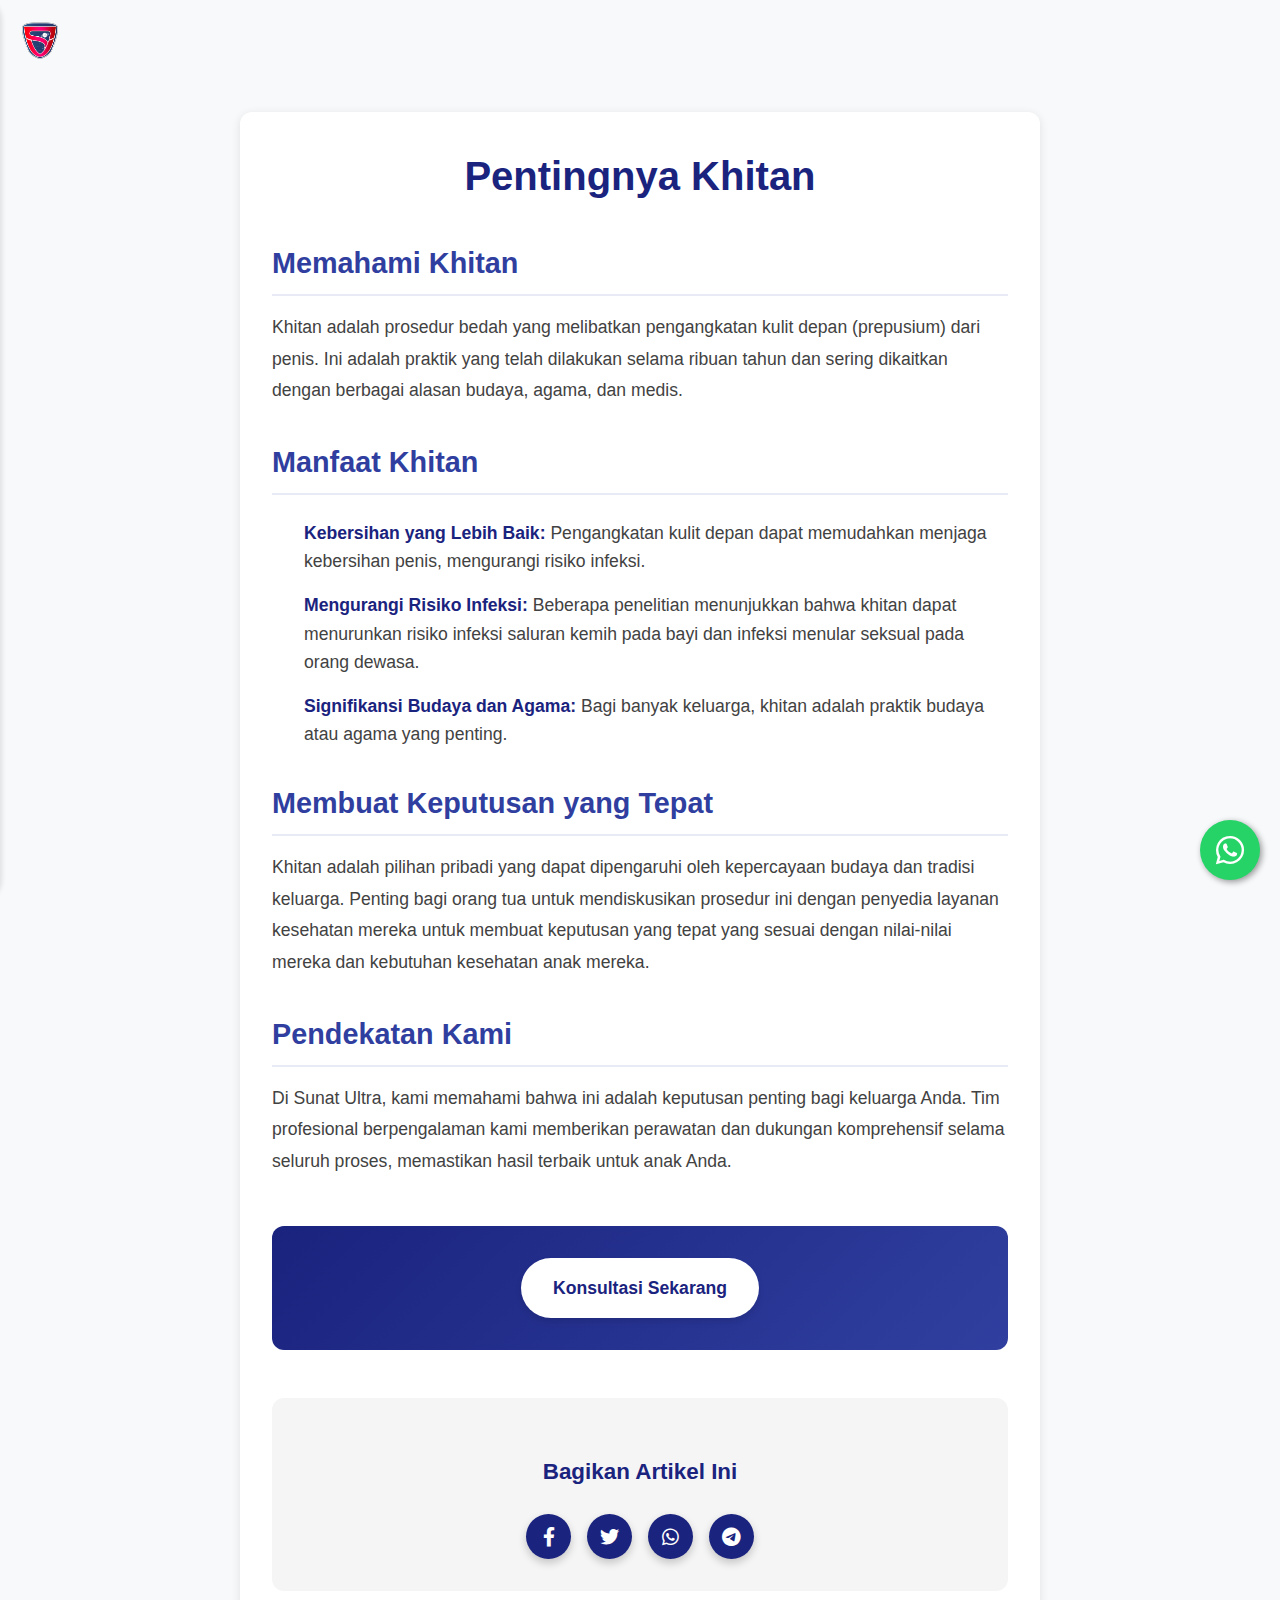
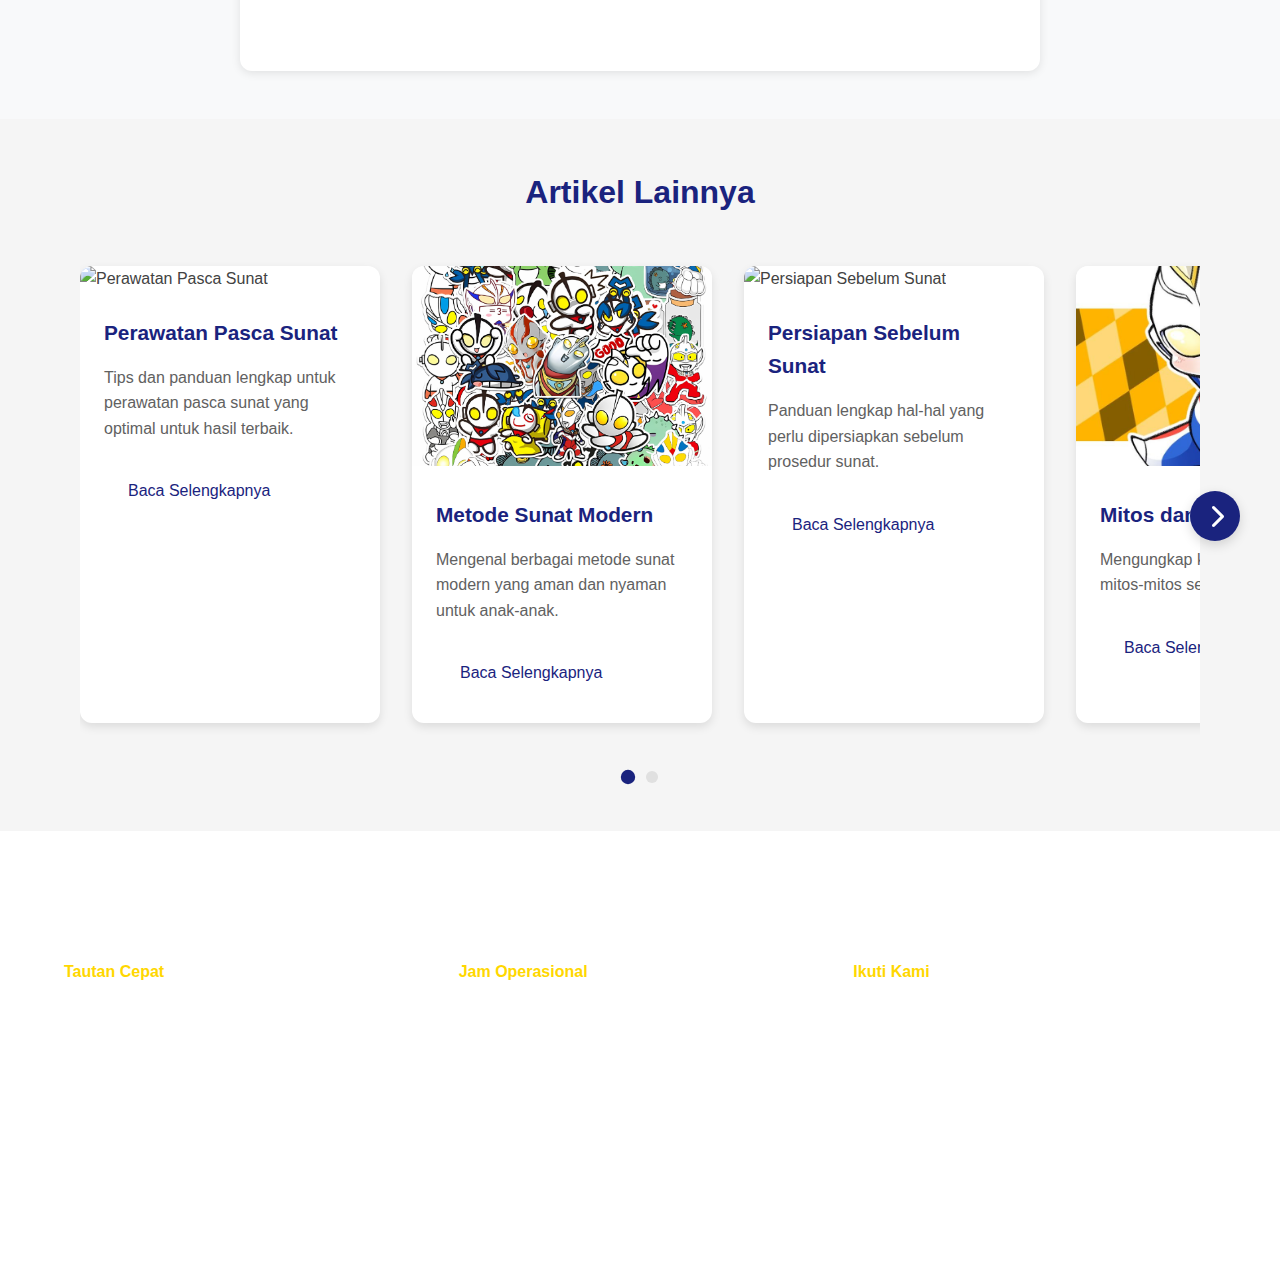
==== article.html @ abc46bd2 "Add files via upload" ====
<!DOCTYPE html>
<html lang="id">
<head>
    <meta charset="UTF-8">
    <meta name="viewport" content="width=device-width, initial-scale=1.0">
    <title>Artikel - Sunat Ultra</title>
    <link rel="stylesheet" href="styles.css">
    <link rel="stylesheet" href="article-styles.css">
    <link rel="stylesheet" href="close-button.css">
    <link rel="stylesheet" href="https://cdnjs.cloudflare.com/ajax/libs/font-awesome/6.0.0/css/all.min.css">
</head>
<body>
    <button class="nav-toggle" id="navToggle" aria-label="Buka menu navigasi" aria-expanded="false">
        <img src="images/logo.svg" alt="Menu" width="40" height="40">
    </button>
    
    <div class="nav-overlay" id="navOverlay"></div>
    
    <nav class="side-nav" role="navigation" aria-label="Menu utama">
        <div class="nav-header">
            <div class="logo">
                <img src="images/logo.svg" alt="Logo Sunat Ultra" width="40" height="40">
                <span>Sunat Ultra</span>
            </div>
            <button class="nav-close" id="navClose" aria-label="Tutup menu navigasi">
                <i class="fas fa-times" aria-hidden="true"></i>
            </button>
        </div>
        <ul class="nav-links">
            <li><a href="index.html"><i class="fas fa-home"></i> Beranda</a></li>
            <li><a href="index.html#services"><i class="fas fa-stethoscope"></i> Layanan</a></li>
            <li><a href="index.html#about"><i class="fas fa-info-circle"></i> Tentang</a></li>
            <li><a href="index.html#faq"><i class="fas fa-question-circle"></i> FAQ</a></li>
            <li><a href="article.html"><i class="fas fa-newspaper"></i> Artikel</a></li>
            <li><a href="index.html#contact"><i class="fas fa-envelope"></i> Kontak</a></li>
        </ul>
        <div class="social-media-buttons">
            <h4>Ikuti Kami</h4>
            <div class="social-links">
                <a href="https://instagram.com/sunat.ultra" target="_blank" aria-label="Ikuti kami di Instagram"><i class="fab fa-instagram"></i></a>
                <a href="https://tiktok.com/@sunat.ultra" target="_blank" aria-label="Ikuti kami di TikTok"><i class="fab fa-tiktok"></i></a>
                <a href="https://facebook.com/sunat.ultra" target="_blank" aria-label="Ikuti kami di Facebook"><i class="fab fa-facebook"></i></a>
                <a href="https://youtube.com/@sunatultra" target="_blank" aria-label="Subscribe channel YouTube kami"><i class="fab fa-youtube"></i></a>
            </div>
        </div>
    </nav>

    <main>
        <section class="article-content">
            <h1>Pentingnya Khitan</h1>
            
            <h2>Memahami Khitan</h2>
            <p>Khitan adalah prosedur bedah yang melibatkan pengangkatan kulit depan (prepusium) dari penis. Ini adalah praktik yang telah dilakukan selama ribuan tahun dan sering dikaitkan dengan berbagai alasan budaya, agama, dan medis.</p>

            <h2>Manfaat Khitan</h2>
            <ul>
                <li><strong>Kebersihan yang Lebih Baik:</strong> Pengangkatan kulit depan dapat memudahkan menjaga kebersihan penis, mengurangi risiko infeksi.</li>
                <li><strong>Mengurangi Risiko Infeksi:</strong> Beberapa penelitian menunjukkan bahwa khitan dapat menurunkan risiko infeksi saluran kemih pada bayi dan infeksi menular seksual pada orang dewasa.</li>
                <li><strong>Signifikansi Budaya dan Agama:</strong> Bagi banyak keluarga, khitan adalah praktik budaya atau agama yang penting.</li>
            </ul>

            <h2>Membuat Keputusan yang Tepat</h2>
            <p>Khitan adalah pilihan pribadi yang dapat dipengaruhi oleh kepercayaan budaya dan tradisi keluarga. Penting bagi orang tua untuk mendiskusikan prosedur ini dengan penyedia layanan kesehatan mereka untuk membuat keputusan yang tepat yang sesuai dengan nilai-nilai mereka dan kebutuhan kesehatan anak mereka.</p>

            <h2>Pendekatan Kami</h2>
            <p>Di Sunat Ultra, kami memahami bahwa ini adalah keputusan penting bagi keluarga Anda. Tim profesional berpengalaman kami memberikan perawatan dan dukungan komprehensif selama seluruh proses, memastikan hasil terbaik untuk anak Anda.</p>

            <div class="cta-section">
<a href="https://wa.me/6285777111597" class="cta-button" target="_blank" rel="noopener noreferrer">Konsultasi Sekarang</a>
            </div>

            <div class="share-section">
                <h3>Bagikan Artikel Ini</h3>
                <div class="social-share">
                    <a href="#" onclick="shareOnFacebook()" aria-label="Bagikan di Facebook"><i class="fab fa-facebook-f"></i></a>
                    <a href="#" onclick="shareOnTwitter()" aria-label="Bagikan di Twitter"><i class="fab fa-twitter"></i></a>
                    <a href="#" onclick="shareOnWhatsApp()" aria-label="Bagikan di WhatsApp"><i class="fab fa-whatsapp"></i></a>
                    <a href="#" onclick="shareOnTelegram()" aria-label="Bagikan di Telegram"><i class="fab fa-telegram-plane"></i></a>
                </div>
            </div>
        </section>

        <section class="article-slider">
            <h2>Artikel Lainnya</h2>
            <div class="slider-container">
                <div class="slider-wrapper">
                    <div class="slider-card">
                        <img src="galeri/image_1.png" alt="Perawatan Pasca Sunat">
                        <div class="card-content">
                            <h3>Perawatan Pasca Sunat</h3>
                            <p>Tips dan panduan lengkap untuk perawatan pasca sunat yang optimal untuk hasil terbaik.</p>
                            <a href="pasca-sunat.html" class="read-more">Baca Selengkapnya</a>
                        </div>
                    </div>
                    <div class="slider-card">
                        <img src="galeri/image_2.png" alt="Metode Sunat Modern">
                        <div class="card-content">
                            <h3>Metode Sunat Modern</h3>
                            <p>Mengenal berbagai metode sunat modern yang aman dan nyaman untuk anak-anak.</p>
                            <a href="metode-sunat.html" class="read-more">Baca Selengkapnya</a>
                        </div>
                    </div>
                    <div class="slider-card">
                        <img src="galeri/image_3.png" alt="Persiapan Sebelum Sunat">
                        <div class="card-content">
                            <h3>Persiapan Sebelum Sunat</h3>
                            <p>Panduan lengkap hal-hal yang perlu dipersiapkan sebelum prosedur sunat.</p>
                            <a href="persiapan-sunat.html" class="read-more">Baca Selengkapnya</a>
                        </div>
                    </div>
                    <div class="slider-card">
                        <img src="galeri/image_4.jpeg" alt="Mitos dan Fakta Sunat">
                        <div class="card-content">
                            <h3>Mitos dan Fakta Sunat</h3>
                            <p>Mengungkap kebenaran di balik mitos-mitos seputar sunat.</p>
                            <a href="mitos-fakta-sunat.html" class="read-more">Baca Selengkapnya</a>
                        </div>
                    </div>
                </div>
                <button class="slider-nav prev" aria-label="Artikel sebelumnya">
                    <i class="fas fa-chevron-left"></i>
                </button>
                <button class="slider-nav next" aria-label="Artikel selanjutnya">
                    <i class="fas fa-chevron-right"></i>
                </button>
                <div class="slider-pagination" role="tablist" aria-label="Navigasi halaman artikel"></div>
            </div>
        </section>
    </main>

    <footer>
        <div class="footer-content">
            <div class="footer-section">
                <h4>Tautan Cepat</h4>
                <ul>
                    <li><a href="index.html">Beranda</a></li>
                    <li><a href="index.html#services">Layanan</a></li>
                    <li><a href="index.html#about">Tentang</a></li>
                    <li><a href="index.html#contact">Kontak</a></li>
                </ul>
            </div>
            <div class="footer-section">
                <h4>Jam Operasional</h4>
                <p>Senin - Jumat: 09:00 - 17:00</p>
                <p>Sabtu: 09:00 - 13:00</p>
                <p>Minggu: Tutup</p>
            </div>
            <div class="footer-section">
                <h4>Ikuti Kami</h4>
                <div class="social-links">
                    <a href="https://instagram.com/sunat.ultra" target="_blank" aria-label="Ikuti kami di Instagram"><i class="fab fa-instagram"></i></a>
                    <a href="https://tiktok.com/@sunat.ultra" target="_blank" aria-label="Ikuti kami di TikTok"><i class="fab fa-tiktok"></i></a>
                    <a href="https://facebook.com/sunat.ultra" target="_blank" aria-label="Ikuti kami di Facebook"><i class="fab fa-facebook"></i></a>
                    <a href="https://youtube.com/@sunat.ultra" target="_blank" aria-label="Subscribe channel YouTube kami"><i class="fab fa-youtube"></i></a>
                </div>
            </div>
        </div>
        <div class="footer-bottom">
            <p>&copy; 2025 Sunat Ultra. Hak cipta dilindungi undang-undang.</p>
        </div>
    </footer>

    <script src="script.js"></script>
    <script src="article-script.js"></script>
    <a href="https://wa.me/6285777111597" class="floating-whatsapp" target="_blank" rel="noopener noreferrer">
        <i class="fab fa-whatsapp"></i>
    </a>
</body>
</html>
---- styles.css ----
:root {
    --primary-color: #1a237e;
    --secondary-color: #ffd700;
    --accent-color: #1a237e;
    --text-color: #333;
    --light-bg: #f0f8ff;
    --white: #ffffff;
    --gradient-start: #1a237e;
    --gradient-middle: #1a237e;
    --gradient-end: #1a237e;
}

/* Reset and Base Styles */
* {
    margin: 0;
    padding: 0;
    box-sizing: border-box;
}

body {
    font-family: 'Poppins', sans-serif;
    line-height: 1.6;
    color: var(--text-color);
    overflow-x: hidden;
    min-height: 100vh;
    display: flex;
    flex-direction: column;
    background: url('images/landpageBG.svg') no-repeat center center fixed;
    background-size: cover;
    margin: 0;
    padding: 0;
}

main {
    flex: 1 0 auto;
    position: relative;
    z-index: 1;
}

/* Social Media Buttons in Side Nav */
.social-media-buttons {
    margin-top: 2rem;
    padding: 1rem;
    background: rgba(255, 255, 255, 0.5);
    border-radius: 8px;
}

.social-media-buttons h4 {
    color: var(--primary-color);
    margin-bottom: 1rem;
    text-align: center;
    font-size: 1.1rem;
}

.side-nav .social-links {
    display: flex;
    justify-content: center;
    gap: 1rem;
    flex-wrap: wrap;
}

.side-nav .social-links li {
    list-style: none;
}

.side-nav .social-links a {
    display: flex;
    align-items: center;
    justify-content: center;
    width: 40px;
    height: 40px;
    color: var(--primary-color); /* Changed to primary color for better visibility */
    transition: all 0.3s ease;
    text-decoration: none;
}

.side-nav .social-links a:hover {
    transform: translateY(-3px);
    box-shadow: 0 4px 10px rgba(0, 0, 0, 0.2);
    background: var(--secondary-color);
    color: var(--primary-color);
}

.side-nav .social-links i {
    font-size: 1.2rem;
}

/* Navigation */
.nav-toggle {
    position: fixed;
    top: 20px;
    left: 20px;
    font-size: 1.5rem;
    cursor: pointer;
    width: 40px;
    height: 40px;
    display: flex;
    align-items: center;
    justify-content: center;
    z-index: 1002;
    transition: transform 0.3s ease;
    border: none;
    padding: 0;
    margin: 0;
    background: transparent;
}

.nav-toggle img {
    width: 100%;
    height: 100%;
    object-fit: contain;
}

.nav-toggle.hidden {
    opacity: 0;
    visibility: hidden;
    transform: scale(0.8);
}

.nav-toggle:hover {
    transform: scale(1.1);
}

/* Navigation Overlay */
.nav-overlay {
    position: fixed;
    top: 0;
    left: 0;
    width: 100%;
    height: 100%;
    background: rgba(0, 0, 0, 0.5);
    backdrop-filter: blur(5px);
    -webkit-backdrop-filter: blur(5px);
    opacity: 0;
    visibility: hidden;
    transition: all 0.3s ease;
    z-index: 1000;
}

.nav-overlay.active {
    opacity: 1;
    visibility: visible;
}

.side-nav {
    position: fixed;
    top: 0;
    left: 0;
    width: 300px;
    height: 100vh;
    background: rgba(255, 255, 255, 0.85);
    box-shadow: 2px 0 5px rgba(0,0,0,0.1);
    z-index: 1001;
    transform: translateX(-100%);
    transition: transform 0.3s ease;
    padding: 2rem;
    backdrop-filter: blur(10px);
    -webkit-backdrop-filter: blur(10px);
    border-radius: 0px 20px 20px 0px;
}

.side-nav.active {
    transform: translateX(0);
}

body.nav-open {
    overflow: hidden;
}

.nav-header {
    display: flex;
    justify-content: space-between;
    align-items: center;
    margin-bottom: 2rem;
}

.logo {
    display: flex;
    align-items: center;
    gap: 1rem;
}

.logo span {
    font-size: 1.2rem;
    font-weight: bold;
    color: var(--primary-color);
}

.nav-close {
    background: none;
    border: none;
    font-size: 1.5rem;
    color: var(--primary-color);
    cursor: pointer;
}

/* Cool Navigation Links Hover Effect */
.nav-links {
    list-style: none;
}

.nav-links a {
    display: flex;
    align-items: center;
    gap: 15px;
    padding: 0.8rem 1.5rem;
    color: var(--primary-color);
    text-decoration: none;
    position: relative;
    overflow: hidden;
    transition: all 0.3s ease;
    margin: 0.5rem 0;
    border-radius: 8px;
    transform-origin: left;
    background: rgba(255, 255, 255, 0.5);
}

.nav-links a i {
    font-size: 1.2rem;
    min-width: 24px;
    text-align: center;
    color: var(--primary-color);
    transition: all 0.3s ease;
    position: relative;
    z-index: 2;
}

.nav-links a:hover {
    background: rgba(255, 255, 255, 0.8);
    padding-left: 2rem;
}

.nav-links a:hover i {
    color: var(--secondary-color);
    transform: scale(1.2) rotate(5deg);
}

.nav-links a::before {
    content: '';
    position: absolute;
    top: 0;
    left: -100%;
    width: 100%;
    height: 100%;
    background: linear-gradient(90deg, transparent, rgba(255, 0, 0, 0.1), transparent);
    transition: left 0.5s ease;
}

.nav-links a::after {
    content: '';
    position: absolute;
    bottom: 0;
    left: 50%;
    width: 0;
    height: 2px;
    background: var(--primary-color);
    transition: all 0.3s ease;
    transform: translateX(-50%);
}

.nav-links a:hover {
    color: var(--primary-color);
    transform: translateX(10px) scale(1.02);
    letter-spacing: 1px;
}

.nav-links a:hover::before {
    left: 100%;
}

.nav-links a:hover::after {
    width: 80%;
}

/* Common Button Styles */
.cta-button, .secondary-button {
    display: inline-block;
    padding: 1rem 2rem;
    border-radius: 50px;
    text-decoration: none;
    font-weight: bold;
    transition: transform 0.3s, box-shadow 0.3s;
}

.cta-button {
    background: var(--primary-color);
    color: var(--white);
    box-shadow: 0 4px 15px rgba(255,0,0,0.3);
}

.secondary-button {
    background: var(--white);
    color: var(--primary-color);
    box-shadow: 0 4px 15px rgba(0,0,0,0.1);
}

.cta-button:hover,
.cta-button:focus,
.secondary-button:hover,
.secondary-button:focus {
    transform: translateY(-3px);
    box-shadow: 0 6px 20px rgba(0,0,0,0.2);
    outline: none;
}

/* Footer */
footer {
    background: url('images/landpageBG.svg') no-repeat center center fixed;
    background-size: cover;
    color: var(--white);
    padding: 4rem 5% 1rem;
    margin-top: 4rem;
}

.footer-content {
    display: grid;
    grid-template-columns: repeat(auto-fit, minmax(250px, 1fr));
    gap: 2rem;
    max-width: 1200px;
    margin: 0 auto;
}

.footer-section h4 {
    color: #ffd700; /* Change to yellow */
    margin-bottom: 1.5rem;
}

.footer-section ul {
    list-style: none;
}

.footer-section ul li {
    margin-bottom: 0.8rem;
}

.footer-section a {
    color: var(--white);
    text-decoration: none;
    transition: color 0.3s ease;
}

.footer-section a:hover {
    color: var(--accent-color);
}

.social-links {
    display: flex;
    gap: 1rem;
}

.social-links a {
    color: var(--white);
    font-size: 1.5rem;
}

.footer-bottom {
    text-align: center;
    margin-top: 3rem;
    padding-top: 2rem;
    border-top: 1px solid rgba(255,255,255,0.1);
}

.poppins-thin {
    font-family: "Poppins", sans-serif;
    font-weight: 100;
    font-style: normal;
}

.poppins-extralight {
    font-family: "Poppins", sans-serif;
    font-weight: 200;
    font-style: normal;
}

.poppins-light {
    font-family: "Poppins", sans-serif;
    font-weight: 300;
    font-style: normal;
}

.poppins-regular {
    font-family: "Poppins", sans-serif;
    font-weight: 400;
    font-style: normal;
}

.poppins-medium {
    font-family: "Poppins", sans-serif;
    font-weight: 500;
    font-style: normal;
}

.poppins-semibold {
    font-family: "Poppins", sans-serif;
    font-weight: 600;
    font-style: normal;
}

.poppins-bold {
    font-family: "Poppins", sans-serif;
    font-weight: 700;
    font-style: normal;
}

.poppins-extrabold {
    font-family: "Poppins", sans-serif;
    font-weight: 800;
    font-style: normal;
}

.poppins-black {
    font-family: "Poppins", sans-serif;
    font-weight: 900;
    font-style: normal;
}

.poppins-thin-italic {
    font-family: "Poppins", sans-serif;
    font-weight: 100;
    font-style: italic;
}

.poppins-extralight-italic {
    font-family: "Poppins", sans-serif;
    font-weight: 200;
    font-style: italic;
}

.poppins-light-italic {
    font-family: "Poppins", sans-serif;
    font-weight: 300;
    font-style: italic;
}

.poppins-regular-italic {
    font-family: "Poppins", sans-serif;
    font-weight: 400;
    font-style: italic;
}

.poppins-medium-italic {
    font-family: "Poppins", sans-serif;
    font-weight: 500;
    font-style: italic;
}

.poppins-semibold-italic {
    font-family: "Poppins", sans-serif;
    font-weight: 600;
    font-style: italic;
}

.poppins-bold-italic {
    font-family: "Poppins", sans-serif;
    font-weight: 700;
    font-style: italic;
}

.poppins-extrabold-italic {
    font-family: "Poppins", sans-serif;
    font-weight: 800;
    font-style: italic;
}

.poppins-black-italic {
    font-family: "Poppins", sans-serif;
    font-weight: 900;
    font-style: italic;
}
.floating-whatsapp {
    position: fixed;
    bottom: 20px;
    right: 20px;
    background-color: #25D366;
    color: white;
    width: 60px;
    height: 60px;
    border-radius: 50%;
    display: flex;
    justify-content: center;
    align-items: center;
    box-shadow: 2px 2px 6px rgba(0,0,0,0.4);
    z-index: 1000;
    transition: transform 0.3s ease;
    text-decoration: none;
}

.floating-whatsapp:hover {
    transform: scale(1.1);
}

.floating-whatsapp i {
    font-size: 2rem;
}

/* Responsive Design */
@media (max-width: 768px) {
    .footer-content {
        grid-template-columns: 1fr;
        text-align: center;
    }

    .social-links {
        justify-content: center;
    }
}

@media (max-width: 480px) {
    footer {
        padding: 3rem 5% 1rem;
    }

    .footer-section {
        padding: 1.5rem;
    }
}
ul {
    list-style-type: none;
  }
---- article-styles.css ----
:root {
    --primary-color: #1a237e;
    --secondary-color: #303f9f;
    --white: #ffffff;
    --text-color: #424242;
    --light-bg: #f5f5f5;
}

/* Main article content */
.article-content {
    max-width: 800px;
    margin: 2rem auto;
    padding: 2rem;
    background-color: var(--white);
    border-radius: 12px;
    box-shadow: 0 2px 10px rgba(0, 0, 0, 0.1);
}

/* Article meta information */
.article-meta {
    display: flex;
    justify-content: space-between;
    margin: 1rem 0 2rem;
    color: #666;
    font-size: 0.9rem;
}

/* Featured image */
.article-featured-image {
    width: 100%;
    height: auto;
    border-radius: 8px;
    margin: 1rem 0 2rem;
    box-shadow: 0 4px 8px rgba(0, 0, 0, 0.1);
}

.article-content h1 {
    color: #1a237e;
    font-size: 2.5rem;
    margin-bottom: 1.5rem;
    text-align: center;
}

.article-content h2 {
    color: #303f9f;
    font-size: 1.8rem;
    margin: 2rem 0 1rem;
    border-bottom: 2px solid #e8eaf6;
    padding-bottom: 0.5rem;
}

.article-content h3 {
    color: #3949ab;
    font-size: 1.4rem;
    margin: 1.5rem 0 1rem;
}

.article-content p {
    color: #424242;
    line-height: 1.8;
    margin-bottom: 1.5rem;
    font-size: 1.1rem;
}

.article-content ul, 
.article-content ol {
    margin: 1.5rem 0;
    padding-left: 2rem;
}

.article-content li {
    color: #424242;
    margin-bottom: 1rem;
    line-height: 1.6;
    font-size: 1.1rem;
}

.article-content strong {
    color: #1a237e;
    font-weight: 600;
}

/* CTA Section */
.cta-section {
    text-align: center;
    margin: 3rem 0;
    padding: 2rem;
    background: linear-gradient(135deg, #1a237e, #303f9f);
    border-radius: 12px;
    color: white;
}

.cta-section h3 {
    color: white;
    margin-bottom: 1rem;
}

.cta-section p {
    color: #e8eaf6;
    margin-bottom: 1.5rem;
}

.cta-button {
    display: inline-block;
    padding: 1rem 2rem;
    background-color: var(--white);
    color: var(--primary-color);
    text-decoration: none;
    border-radius: 50px;
    font-weight: bold;
    font-size: 1.1rem;
    transition: transform 0.3s, box-shadow 0.3s;
    box-shadow: 0 4px 6px rgba(0, 0, 0, 0.1);
}

.cta-button:hover {
    transform: translateY(-2px);
    box-shadow: 0 6px 12px rgba(0, 0, 0, 0.15);
}

/* Article Slider Section */
.article-slider {
    padding: 3rem 2rem;
    background-color: var(--light-bg);
    margin-top: 3rem;
}

.article-slider h2 {
    text-align: center;
    color: #1a237e;
    font-size: 2rem;
    margin-bottom: 2rem;
}

.slider-container {
    position: relative;
    max-width: 1200px;
    margin: 0 auto;
    padding: 0 40px;
}

.slider-wrapper {
    display: flex;
    gap: 2rem;
    overflow-x: auto;
    scroll-snap-type: x mandatory;
    scrollbar-width: none;
    -ms-overflow-style: none;
    padding: 1rem 0;
}

.slider-wrapper::-webkit-scrollbar {
    display: none;
}

.slider-card {
    flex: 0 0 300px;
    scroll-snap-align: start;
    background: white;
    border-radius: 12px;
    box-shadow: 0 4px 10px rgba(0, 0, 0, 0.1);
    overflow: hidden;
    transition: transform 0.3s, box-shadow 0.3s;
}

.slider-card:hover {
    transform: translateY(-5px);
    box-shadow: 0 6px 15px rgba(0, 0, 0, 0.15);
}

.slider-card img {
    width: 100%;
    height: 200px;
    object-fit: cover;
}

.card-content {
    padding: 1.5rem;
}

.card-content h3 {
    color: #1a237e;
    margin: 0 0 1rem;
    font-size: 1.3rem;
}

.card-content p {
    color: #616161;
    margin: 0 0 1.5rem;
    line-height: 1.6;
}

.read-more {
    display: inline-block;
    padding: 0.8rem 1.5rem;
    background-color: transparent; /* Changed to transparent */
    color: var(--primary-color);
    text-decoration: none;
    border-radius: 25px;
    font-weight: 500;
    transition: background-color 0.3s, transform 0.3s;
}

.read-more:hover {
    background-color: #fbff00;
    transform: translateX(5px);
}

/* Share Section */
.share-section {
    margin: 3rem 0;
    padding: 2rem;
    background: var(--light-bg);
    border-radius: 12px;
    text-align: center;
}

.share-section h3 {
    color: var(--primary-color);
    margin-bottom: 1.5rem;
    font-size: 1.4rem;
}

.social-share {
    display: flex;
    justify-content: center;
    gap: 1rem;
}

.social-share a {
    width: 45px;
    height: 45px;
    border-radius: 50%;
    background: var(--primary-color);
    display: flex;
    align-items: center;
    justify-content: center;
    color: var(--white);
    text-decoration: none;
    transition: all 0.3s ease;
    box-shadow: 0 4px 8px rgba(0, 0, 0, 0.2);
}

.social-share a:hover {
    transform: translateY(-3px) scale(1.1);
    background: var(--secondary-color);
    box-shadow: 0 6px 12px rgba(0, 0, 0, 0.3);
}

.social-share i {
    font-size: 1.2rem;
}

@media (max-width: 768px) {
    .share-section {
        margin: 2rem 0;
        padding: 1.5rem;
    }

    .social-share {
        gap: 0.8rem;
    }

    .social-share a {
        width: 40px;
        height: 40px;
    }
}

/* Slide Button Styles */
.slider-nav {
    background-color: var(--primary-color);
    color: var(--white);
    border: none;
    border-radius: 50%;
    width: 50px;
    height: 50px;
    cursor: pointer;
    font-size: 1.8rem;
    display: flex;
    align-items: center;
    justify-content: center;
    transition: all 0.4s cubic-bezier(0.175, 0.885, 0.32, 1.275);
    position: absolute;
    top: 50%;
    transform: translateY(-50%);
    z-index: 10;
    box-shadow: 0 4px 12px rgba(0, 0, 0, 0.15);
    backdrop-filter: blur(5px);
}

.slider-nav i {
    font-size: 1.5rem;
    transition: transform 0.3s ease;
}

.slider-nav.prev i {
    margin-right: 3px;
}

.slider-nav.next i {
    margin-left: 3px;
}

.slider-nav.prev {
    left: 0;
}

.slider-nav.next {
    right: 0;
}

.slider-nav:hover {
    background-color: var(--secondary-color);
    transform: scale(1.15) translateX(0);
    box-shadow: 0 6px 16px rgba(0, 0, 0, 0.2);
}

.slider-nav.prev:hover {
    transform: scale(1.15) translateX(5px);
}

.slider-nav.next:hover {
    transform: scale(1.15) translateX(-5px);
}

.slider-nav:active {
    transform: scale(0.95);
    box-shadow: 0 2px 8px rgba(0, 0, 0, 0.15);
}

@media screen and (max-width: 768px) {
    .slider-nav {
        width: 40px;
        height: 40px;
        font-size: 1.5rem;
    }

    .slider-nav.prev {
        left: 10px;
    }

    .slider-nav.next {
        right: 10px;
    }
}

.slider-pagination {
    display: flex;
    justify-content: center;
    gap: 0.8rem;
    margin-top: 2rem;
}

.pagination-dot {
    width: 12px;
    height: 12px;
    border: none;
    border-radius: 50%;
    background-color: #e0e0e0;
    cursor: pointer;
    padding: 0;
    transition: background-color 0.3s, transform 0.3s;
}

.pagination-dot:hover {
    background-color: #9fa8da;
}

.pagination-dot.active {
    background-color: #1a237e;
    transform: scale(1.2);
}

/* Responsive Design */
@media (max-width: 768px) {
    .article-content {
        margin: 1rem;
        padding: 1.5rem;
    }

    .article-content h1 {
        font-size: 2rem;
    }

    .article-content h2 {
        font-size: 1.5rem;
    }

    .article-meta {
        flex-direction: column;
        gap: 0.5rem;
        text-align: center;
    }

    .slider-container {
        padding: 0 32px;
    }

    .slider-card {
        flex: 0 0 calc(100% - 2rem);
    }

    .slider-nav {
        width: 32px;
        height: 32px;
    }
}

/* Add smooth scrolling to the page */
html {
    scroll-behavior: smooth;
}

/* Add some spacing to the main content */
main {
    padding-top: 80px;
    background-color: #f8f9fa;
}

/* Comparison Table Styles */
.comparison-table {
    width: 100%;
    border-collapse: collapse;
    margin: 2rem 0;
    background-color: white;
    box-shadow: 0 2px 8px rgba(0, 0, 0, 0.1);
    border-radius: 8px;
    overflow: hidden;
}

.comparison-table th,
.comparison-table td {
    padding: 1rem;
    text-align: left;
    border: 1px solid #e0e0e0;
}

.comparison-table th {
    background-color: #1a237e;
    color: white;
    font-weight: 600;
}

.comparison-table tr:nth-child(even) {
    background-color: #f8f9fa;
}

.comparison-table tr:hover {
    background-color: #e8eaf6;
}

/* Myth Fact Section Styles */
.myth-fact {
    background-color: #f8f9fa;
    border-left: 4px solid #1a237e;
    padding: 1.5rem;
    margin: 1.5rem 0;
    border-radius: 0 8px 8px 0;
    box-shadow: 0 2px 4px rgba(0, 0, 0, 0.05);
}

.myth-fact strong {
    color: #1a237e;
    display: inline-block;
    margin-bottom: 0.5rem;
    font-size: 1.1rem;
}

.myth-fact p {
    margin: 0.5rem 0;
}

.myth-fact ul {
    margin: 1rem 0;
    padding-left: 1.5rem;
}

.myth-fact li {
    margin-bottom: 0.5rem;
    color: #424242;
}

/* Style the footer for better consistency */
footer {
    margin-top: 4rem;
}
---- close-button.css ----
.nav-close {
    background: none;
    border: none;
    font-size: 1.5rem;
    color: var(--primary-color);
    cursor: pointer;
    padding: 10px;
    transition: transform 0.3s ease, color 0.3s ease;
    position: relative;
    overflow: hidden;
}

.nav-close:hover {
    transform: rotate(180deg);
    color: #007bff;
}

.nav-close::before {
    content: '';
    position: absolute;
    width: 100%;
    height: 2px;
    background: #007bff;
    bottom: 0;
    left: 0;
    transform: translateX(-100%);
    transition: transform 0.3s ease;
}

.nav-close:hover::before {
    transform: translateX(0);
}
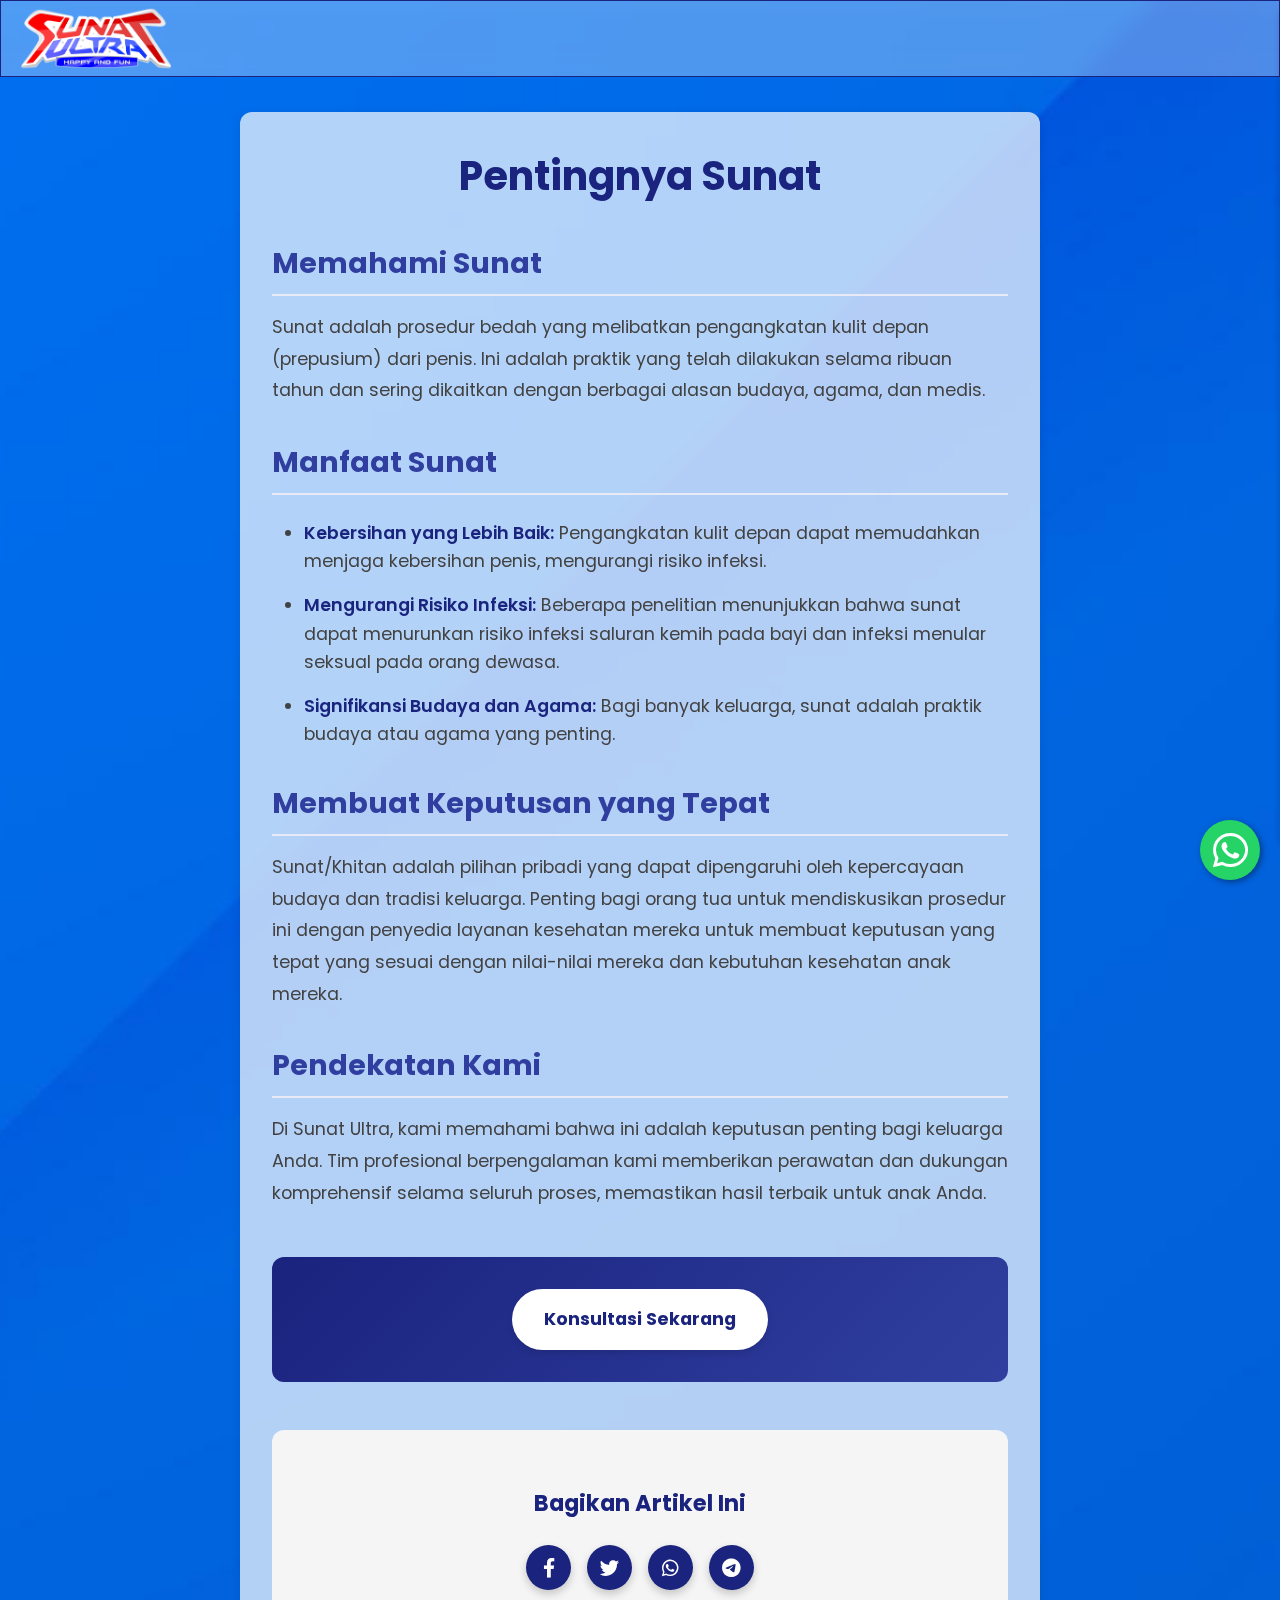
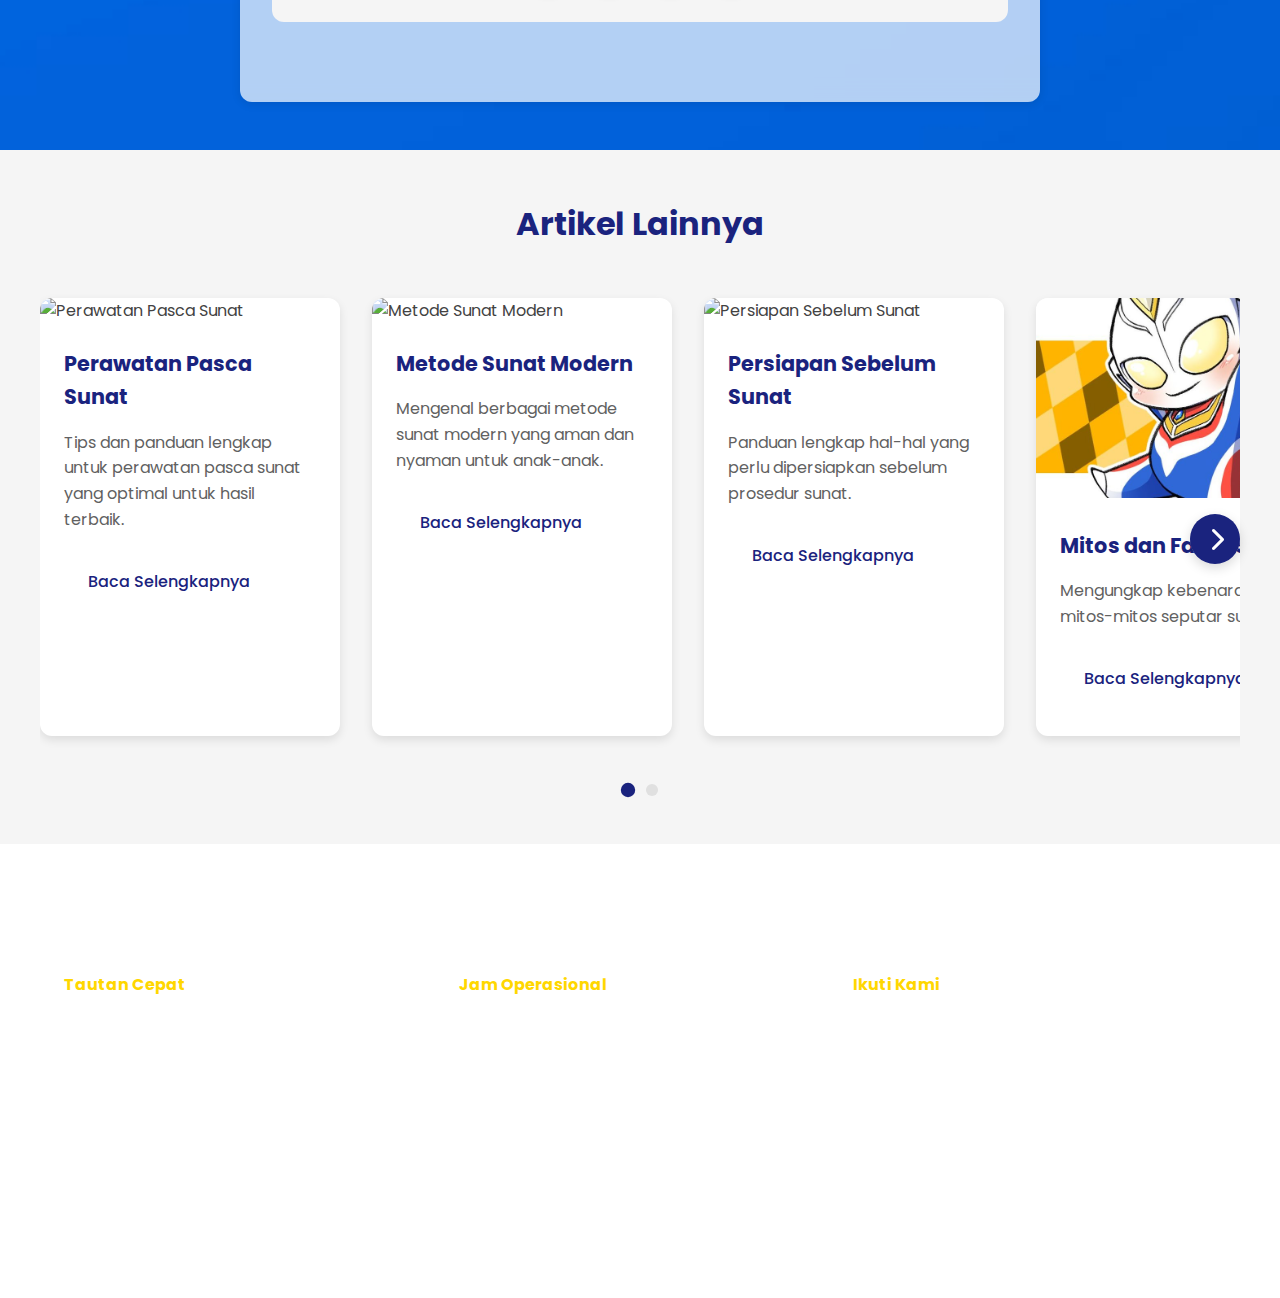
==== commit c19b0f6b: "Add files via upload" ====
--- a/article.html
+++ b/article.html
@@ -7,60 +7,74 @@
     <link rel="stylesheet" href="styles.css">
     <link rel="stylesheet" href="article-styles.css">
     <link rel="stylesheet" href="close-button.css">
+    <link href="https://fonts.googleapis.com/css2?family=Poppins:ital,wght@0,100;0,200;0,300;0,400;0,500;0,600;0,700;0,800;0,900;1,100;1,200;1,300;1,400;1,500;1,600;1,700;1,800;1,900&display=swap" rel="stylesheet">
     <link rel="stylesheet" href="https://cdnjs.cloudflare.com/ajax/libs/font-awesome/6.0.0/css/all.min.css">
 </head>
 <body>
+    
+    <header class="article-header"><div class="logo-s" > 
+        <a href="index.html"><img src="images/sunat.svg" alt="Logo Sunat Ultra" ></a>
+    </header>
+    </div>
     <button class="nav-toggle" id="navToggle" aria-label="Buka menu navigasi" aria-expanded="false">
-        <img src="images/logo.svg" alt="Menu" width="40" height="40">
+    <img src="images/menu.png" alt="Menu" width="40" height="40">
     </button>
     
     <div class="nav-overlay" id="navOverlay"></div>
     
-    <nav class="side-nav" role="navigation" aria-label="Menu utama">
+    <nav class="side-nav" role="navigation" aria-label="Menu utama"> 
+        <button class="nav-close" id="navClose" aria-label="Tutup menu navigasi">
+        <i class="fas fa-times" aria-hidden="true"></i>
+    </button>
         <div class="nav-header">
             <div class="logo">
                 <img src="images/logo.svg" alt="Logo Sunat Ultra" width="40" height="40">
-                <span>Sunat Ultra</span>
+                <span>SUNAT ULTRA</span>
             </div>
-            <button class="nav-close" id="navClose" aria-label="Tutup menu navigasi">
-                <i class="fas fa-times" aria-hidden="true"></i>
-            </button>
+            
         </div>
         <ul class="nav-links">
-            <li><a href="index.html"><i class="fas fa-home"></i> Beranda</a></li>
-            <li><a href="index.html#services"><i class="fas fa-stethoscope"></i> Layanan</a></li>
-            <li><a href="index.html#about"><i class="fas fa-info-circle"></i> Tentang</a></li>
-            <li><a href="index.html#faq"><i class="fas fa-question-circle"></i> FAQ</a></li>
+            <li><a href="#home"><i class="fas fa-home"></i> Beranda</a></li>
+            <li><a href="#services"><i class="fas fa-stethoscope"></i> Layanan</a></li>
+            <li><a href="#about"><i class="fas fa-info-circle"></i> Tentang</a></li>
+            <li><a href="#faq"><i class="fas fa-question-circle"></i> FAQ</a></li>
             <li><a href="article.html"><i class="fas fa-newspaper"></i> Artikel</a></li>
-            <li><a href="index.html#contact"><i class="fas fa-envelope"></i> Kontak</a></li>
+            <li><a href="https://wa.me/6285777111597" target="_blank"> <i class="fab fa-whatsapp"></i> WhatsApp</a></li>
         </ul>
         <div class="social-media-buttons">
-            <h4>Ikuti Kami</h4>
-            <div class="social-links">
-                <a href="https://instagram.com/sunat.ultra" target="_blank" aria-label="Ikuti kami di Instagram"><i class="fab fa-instagram"></i></a>
-                <a href="https://tiktok.com/@sunat.ultra" target="_blank" aria-label="Ikuti kami di TikTok"><i class="fab fa-tiktok"></i></a>
-                <a href="https://facebook.com/sunat.ultra" target="_blank" aria-label="Ikuti kami di Facebook"><i class="fab fa-facebook"></i></a>
-                <a href="https://youtube.com/@sunatultra" target="_blank" aria-label="Subscribe channel YouTube kami"><i class="fab fa-youtube"></i></a>
-            </div>
+            <h4>Follow US</h4>
+            <ul class="social-links">
+<li><a href="https://instagram.com/sunat.ultra" target="_blank" aria-label="Ikuti kami di Instagram"><i class="fab fa-instagram"></i></a></li>
+<li><a href="https://tiktok.com/@sunat.ultra" target="_blank" aria-label="Ikuti kami di TikTok"><i class="fab fa-tiktok"></i></a></li>
+<li><a href="https://facebook.com/sunat.ultra" target="_blank" aria-label="Ikuti kami di Facebook"><i class="fab fa-facebook"></i></a></li>
+<li><a href="https://youtube.com/@sunat.ultra" target="_blank" aria-label="Subscribe channel YouTube kami"><i class="fab fa-youtube"></i></a></li>
+        </div>
+        <div class="social-media-buttons2">
+            <h4>Play Super Ultra</4>
+                <audio controls class="custom-player">
+                    <source src="audio/Super_Ultra_Happy_and_Fun.mp3" type="audio/mpeg">
+                    <source src="audio/mysong.ogg" type="audio/ogg">
+                </audio>
         </div>
     </nav>
 
+
     <main>
         <section class="article-content">
-            <h1>Pentingnya Khitan</h1>
+            <h1>Pentingnya Sunat</h1>
             
-            <h2>Memahami Khitan</h2>
-            <p>Khitan adalah prosedur bedah yang melibatkan pengangkatan kulit depan (prepusium) dari penis. Ini adalah praktik yang telah dilakukan selama ribuan tahun dan sering dikaitkan dengan berbagai alasan budaya, agama, dan medis.</p>
+            <h2>Memahami Sunat</h2>
+            <p>Sunat adalah prosedur bedah yang melibatkan pengangkatan kulit depan (prepusium) dari penis. Ini adalah praktik yang telah dilakukan selama ribuan tahun dan sering dikaitkan dengan berbagai alasan budaya, agama, dan medis.</p>
 
-            <h2>Manfaat Khitan</h2>
+            <h2>Manfaat Sunat</h2>
             <ul>
                 <li><strong>Kebersihan yang Lebih Baik:</strong> Pengangkatan kulit depan dapat memudahkan menjaga kebersihan penis, mengurangi risiko infeksi.</li>
-                <li><strong>Mengurangi Risiko Infeksi:</strong> Beberapa penelitian menunjukkan bahwa khitan dapat menurunkan risiko infeksi saluran kemih pada bayi dan infeksi menular seksual pada orang dewasa.</li>
-                <li><strong>Signifikansi Budaya dan Agama:</strong> Bagi banyak keluarga, khitan adalah praktik budaya atau agama yang penting.</li>
+                <li><strong>Mengurangi Risiko Infeksi:</strong> Beberapa penelitian menunjukkan bahwa sunat dapat menurunkan risiko infeksi saluran kemih pada bayi dan infeksi menular seksual pada orang dewasa.</li>
+                <li><strong>Signifikansi Budaya dan Agama:</strong> Bagi banyak keluarga, sunat adalah praktik budaya atau agama yang penting.</li>
             </ul>
 
             <h2>Membuat Keputusan yang Tepat</h2>
-            <p>Khitan adalah pilihan pribadi yang dapat dipengaruhi oleh kepercayaan budaya dan tradisi keluarga. Penting bagi orang tua untuk mendiskusikan prosedur ini dengan penyedia layanan kesehatan mereka untuk membuat keputusan yang tepat yang sesuai dengan nilai-nilai mereka dan kebutuhan kesehatan anak mereka.</p>
+            <p>Sunat/Khitan adalah pilihan pribadi yang dapat dipengaruhi oleh kepercayaan budaya dan tradisi keluarga. Penting bagi orang tua untuk mendiskusikan prosedur ini dengan penyedia layanan kesehatan mereka untuk membuat keputusan yang tepat yang sesuai dengan nilai-nilai mereka dan kebutuhan kesehatan anak mereka.</p>
 
             <h2>Pendekatan Kami</h2>
             <p>Di Sunat Ultra, kami memahami bahwa ini adalah keputusan penting bagi keluarga Anda. Tim profesional berpengalaman kami memberikan perawatan dan dukungan komprehensif selama seluruh proses, memastikan hasil terbaik untuk anak Anda.</p>
--- a/styles.css
+++ b/styles.css
@@ -17,6 +17,63 @@
     box-sizing: border-box;
 }
 
+/*.super-header {
+    height: 70px;
+    background-color: rgb(255, 225, 0);
+}*/
+
+
+/* Header untuk PC */
+.pc-header {
+    display: flex;
+    position: sticky;
+    top: 0;
+    height: 40px;
+    justify-content: space-between;
+    align-items: center;
+    padding: 0px 50px;
+    background-color: hsla(0, 0%, 71%, 0);
+    color: #002fff;
+    box-shadow: 0 4px 6px rgba(0, 0, 0, 0.1);
+    z-index: 999;
+}
+
+.pc-header nav ul {
+    list-style: none;
+    display: flex;
+    gap: 30px;
+}
+
+.pc-header nav ul li a {
+    color: var(--secondary-color);
+    text-decoration: none;
+    font-size: 17px;
+    position: relative; /* Untuk efek underline */
+    transition: color 0.3s ease;
+}
+
+.pc-header nav ul li a::after {
+    content: '';
+    position: absolute;
+    width: 0;
+    height: 2px;
+    background-color: #1abc9c;
+    bottom: -5px;
+    left: 50%;
+    transform: translateX(-50%);
+    transition: width 0.3s ease;
+}
+
+.pc-header nav ul li a:hover::after {
+    width: 100%; /* Underline muncul dari tengah */
+}
+
+.pc-header nav ul li a:hover {
+    color: var(--light-bg);
+}
+
+
+
 body {
     font-family: 'Poppins', sans-serif;
     line-height: 1.6;
@@ -39,10 +96,11 @@
 
 /* Social Media Buttons in Side Nav */
 .social-media-buttons {
-    margin-top: 2rem;
-    padding: 1rem;
-    background: rgba(255, 255, 255, 0.5);
+    margin-top: 1rem;
+    padding: 0.5rem;
+    background: #ffffff00;
     border-radius: 8px;
+    
 }
 
 .social-media-buttons h4 {
@@ -52,10 +110,49 @@
     font-size: 1.1rem;
 }
 
+.social-media-buttons2 {
+    margin-top: 0.5rem;
+    padding: 0.5rem;
+    background: #ffffff00;
+    border-radius: 8px;
+}
+
+.social-media-buttons2 h4 {
+    color:var(--text-color);
+    margin-bottom: 0.5rem;
+    text-align: center;
+    font-size: 1.1rem;
+}
+
+/* Music player in Side Nav */
+.custom-player {
+    margin-top: 20px;
+    height: 20px;
+    width: 200px;
+    background-color: hsla(0, 80%, 33%, 0.051);
+    padding: 0px;
+    border-radius: 5px;
+}
+.controls button {
+    padding: 5px 10px;
+    margin-right: 5px;
+}
+.progress-bar {
+    width: 100%;
+    height: 5px;
+    background-color: #4f2dd6;
+    margin-top: 10px;
+}
+.progress {
+    height: 100%;
+    width: 0;
+    background-color: #007bff;
+}
+
 .side-nav .social-links {
     display: flex;
     justify-content: center;
-    gap: 1rem;
+    gap: 0rem;
     flex-wrap: wrap;
 }
 
@@ -78,6 +175,7 @@
     transform: translateY(-3px);
     box-shadow: 0 4px 10px rgba(0, 0, 0, 0.2);
     background: var(--secondary-color);
+    border-radius: 50%;
     color: var(--primary-color);
 }
 
@@ -85,43 +183,29 @@
     font-size: 1.2rem;
 }
 
-/* Navigation */
-.nav-toggle {
+/* Side Navigation */
+.side-nav {
     position: fixed;
-    top: 20px;
-    left: 20px;
-    font-size: 1.5rem;
-    cursor: pointer;
-    width: 40px;
-    height: 40px;
-    display: flex;
-    align-items: center;
-    justify-content: center;
-    z-index: 1002;
+    top: 0;
+    right: 0px; /* Pindahkan ke sebelah kanan */
+    width: 250px;
+    height: 95vh;
+    background: rgba(255, 255, 255, 0.85);
+    box-shadow: -2px 0 5px rgba(0,0,0,0.1); /* Ubah shadow ke sebelah kiri */
+    z-index: 1001;
+    transform: translateX(100%); /* Mulai dari luar layar sebelah kanan */
     transition: transform 0.3s ease;
-    border: none;
-    padding: 0;
-    margin: 0;
-    background: transparent;
-}
-
-.nav-toggle img {
-    width: 100%;
-    height: 100%;
-    object-fit: contain;
-}
-
-.nav-toggle.hidden {
-    opacity: 0;
-    visibility: hidden;
-    transform: scale(0.8);
-}
-
-.nav-toggle:hover {
-    transform: scale(1.1);
-}
-
-/* Navigation Overlay */
+    padding: 1rem;
+    backdrop-filter: blur(10px);
+    -webkit-backdrop-filter: blur(10px);
+    border-radius: 20px 0px 0px 20px; /* Sesuaikan border radius */
+}
+
+.side-nav.active {
+    transform: translateX(0); /* Muncul ke dalam layar */
+}
+
+/* Nav Overlay */
 .nav-overlay {
     position: fixed;
     top: 0;
@@ -142,56 +226,72 @@
     visibility: visible;
 }
 
-.side-nav {
-    position: fixed;
-    top: 0;
-    left: 0;
-    width: 300px;
-    height: 100vh;
-    background: rgba(255, 255, 255, 0.85);
-    box-shadow: 2px 0 5px rgba(0,0,0,0.1);
-    z-index: 1001;
-    transform: translateX(-100%);
-    transition: transform 0.3s ease;
-    padding: 2rem;
-    backdrop-filter: blur(10px);
-    -webkit-backdrop-filter: blur(10px);
-    border-radius: 0px 20px 20px 0px;
-}
-
-.side-nav.active {
-    transform: translateX(0);
-}
-
-body.nav-open {
-    overflow: hidden;
-}
-
-.nav-header {
-    display: flex;
-    justify-content: space-between;
-    align-items: center;
-    margin-bottom: 2rem;
-}
-
-.logo {
-    display: flex;
-    align-items: center;
-    gap: 1rem;
-}
-
-.logo span {
-    font-size: 1.2rem;
-    font-weight: bold;
-    color: var(--primary-color);
-}
-
+/* Nav Close Button */
 .nav-close {
     background: none;
     border: none;
     font-size: 1.5rem;
     color: var(--primary-color);
     cursor: pointer;
+    position: absolute;
+    left: 20px; /* Pindahkan tombol close ke sebelah kiri */
+    top: 20px;
+}
+
+/* Nav Toggle */
+.nav-toggle {
+    position: fixed;
+    top: 20px;
+    right: 20px; /* Pindahkan ke sebelah kanan */
+    font-size: 1.5rem;
+    cursor: pointer;
+    width: 40px;
+    height: 40px;
+    display: flex;
+    align-items: center;
+    justify-content: center;
+    z-index: 1002;
+    transition: transform 0.3s ease;
+    border: none;
+    padding: 0;
+    margin: 0;
+    background: transparent;
+    display: none; /* Sembunyikan secara default */
+}
+
+.nav-toggle img {
+    width: 100%;
+    height: 100%;
+    object-fit: contain;
+}
+
+.nav-toggle.hidden {
+    opacity: 0;
+    visibility: hidden;
+    transform: scale(0.8);
+}
+
+.nav-toggle:hover {
+    transform: scale(1.1);
+}
+.logo {
+    display: flex;
+    align-items: center;
+    gap: 1rem;
+}
+
+.logo span {
+    font-size: 1.2rem;
+    font-weight: bold;
+    color: red;
+}
+
+.nav-close {
+    background: none;
+    border: none;
+    font-size: 1.5rem;
+    color: var(--primary-color);
+    cursor: pointer;
 }
 
 /* Cool Navigation Links Hover Effect */
@@ -209,10 +309,10 @@
     position: relative;
     overflow: hidden;
     transition: all 0.3s ease;
-    margin: 0.5rem 0;
-    border-radius: 8px;
+    margin: 0 0;
+    border-radius: 2px;
     transform-origin: left;
-    background: rgba(255, 255, 255, 0.5);
+    background: hsla(203, 100%, 51%, 0);
 }
 
 .nav-links a i {
@@ -283,8 +383,8 @@
 }
 
 .cta-button {
-    background: var(--primary-color);
-    color: var(--white);
+    background: var(--secondary-color);
+    color: var(--primary-color);
     box-shadow: 0 4px 15px rgba(255,0,0,0.3);
 }
 
@@ -340,7 +440,7 @@
 }
 
 .footer-section a:hover {
-    color: var(--accent-color);
+    color: var(--secondary-color);
 }
 
 .social-links {
@@ -490,7 +590,7 @@
 }
 
 .floating-whatsapp i {
-    font-size: 2rem;
+    font-size: 2.5rem;
 }
 
 /* Responsive Design */
@@ -503,6 +603,10 @@
     .social-links {
         justify-content: center;
     }
+    .nav-toggle {
+        margin-top: -14px;
+
+    
 }
 
 @media (max-width: 480px) {
@@ -516,4 +620,13 @@
 }
 ul {
     list-style-type: none;
-  }+  }
+
+  @media (max-width: 769px) {
+    .pc-header {
+        display: none;
+    }
+    .nav-toggle {
+        display: flex; /* menampilkan side nav di mobile*/
+    }
+}--- a/article-styles.css
+++ b/article-styles.css
@@ -1,12 +1,43 @@
 :root {
     --primary-color: #1a237e;
-    --secondary-color: #303f9f;
+    --secondary-color: #ffd700;
     --white: #ffffff;
     --text-color: #424242;
     --light-bg: #f5f5f5;
 }
-
-/* Main article content */
+.article-header {
+    width: 100%;
+    background-color: rgba(255, 255, 255, 0.3); /* Warna putih dengan transparansi 30% */
+    backdrop-filter: blur(10px); /* Efek blur */
+    border: 1px solid var(--primary-color); /* Garis bawah */
+    position: fixed;
+    z-index: 1000;
+}
+body {
+    font-family: 'Poppins', sans-serif;
+    line-height: 1.6;
+    color: var(--text-color);
+    overflow-x: hidden;
+    min-height: 100vh;
+    display: flex;
+    flex-direction: column;
+    background-size: cover;
+    margin: 0;
+    padding: 0;
+    
+}
+
+.logo-s {
+    margin-left: 20px;
+    width : 150px;
+    height: 75px;
+    
+}
+.logo-s img {
+    width : 150px;
+    height: 75px;
+}
+/* Main artie content */
 .article-content {
     max-width: 800px;
     margin: 2rem auto;
@@ -15,6 +46,17 @@
     border-radius: 12px;
     box-shadow: 0 2px 10px rgba(0, 0, 0, 0.1);
 }
+/* Main article content */
+.article-content {
+    max-width: 800px;
+    margin: 2rem auto;
+    padding: 2rem;
+    background-color: rgba(255, 255, 255, 0.7); /* Warna putih dengan transparansi 30% */
+    backdrop-filter: blur(10px); /* Efek blur */
+    border-radius: 12px;
+    box-shadow: 0 2px 10px rgba(0, 0, 0, 0.1);
+}
+
 
 /* Article meta information */
 .article-meta {
@@ -115,6 +157,7 @@
 
 .cta-button:hover {
     transform: translateY(-2px);
+    background-color: var(--secondary-color);
     box-shadow: 0 6px 12px rgba(0, 0, 0, 0.15);
 }
 
@@ -136,7 +179,7 @@
     position: relative;
     max-width: 1200px;
     margin: 0 auto;
-    padding: 0 40px;
+    padding: 0 0px;
 }
 
 .slider-wrapper {
@@ -198,13 +241,21 @@
     text-decoration: none;
     border-radius: 25px;
     font-weight: 500;
-    transition: background-color 0.3s, transform 0.3s;
+    overflow: hidden;
+    transition: transform 0.3s;
 }
 
 .read-more:hover {
-    background-color: #fbff00;
-    transform: translateX(5px);
-}
+    color: hsl(0, 100%, 50%);
+}
+.read-more:hover:before {
+    content: "";
+    position: absolute;
+    inset: calc(100% - 3px) 0 0 0; /* 3px = the thickness */
+    background: #ce4f20; /* the color */
+    scale: 0 1;
+    transition: .3s, translate 0s .3s;
+  }
 
 /* Share Section */
 .share-section {
@@ -244,6 +295,7 @@
 .social-share a:hover {
     transform: translateY(-3px) scale(1.1);
     background: var(--secondary-color);
+    color: var(--primary-color);
     box-shadow: 0 6px 12px rgba(0, 0, 0, 0.3);
 }
 
@@ -374,6 +426,14 @@
 
 /* Responsive Design */
 @media (max-width: 768px) {
+    .article-header {
+        height: 50px;
+    }
+    .logo-s img {
+        margin-left: -30px;
+        margin-top: 5px;
+        height: 40px;
+    }
     .article-content {
         margin: 1rem;
         padding: 1.5rem;
@@ -394,17 +454,43 @@
     }
 
     .slider-container {
-        padding: 0 32px;
+        padding: 0 5px;
+        height: 50%;
     }
 
     .slider-card {
-        flex: 0 0 calc(100% - 2rem);
+        width: 100%;
+        flex: 0 0 calc(100% - 0.5rem);
     }
 
     .slider-nav {
         width: 32px;
         height: 32px;
     }
+
+    .slider-wrapper {
+        display: flex;
+        width: 320px;
+        gap: 3rem;
+        overflow-x: auto;
+        scroll-snap-type: x mandatory;
+        scrollbar-width: none;
+        -ms-overflow-style: none;
+        padding-left: 0px;
+    }
+
+    .cta-button {
+        display: inline-block;
+        padding: 0.5rem 0.7rem;
+        background-color: var(--white);
+        color: var(--primary-color);
+        text-decoration: none;
+        border-radius: 50px;
+        font-weight: bold;
+        font-size: 1.1rem;
+        transition: transform 0.3s, box-shadow 0.3s;
+        box-shadow: 0 4px 6px rgba(0, 0, 0, 0.1);
+    }
 }
 
 /* Add smooth scrolling to the page */
@@ -415,7 +501,11 @@
 /* Add some spacing to the main content */
 main {
     padding-top: 80px;
-    background-color: #f8f9fa;
+    background-image: url('images/landpageBG.svg'); /* Path ke gambar */
+    background-size: cover; /* Menyesuaikan gambar ke ukuran layar */
+    background-position: center; /* Posisi gambar di tengah */
+    background-repeat: no-repeat; /* Mencegah pengulangan gambar */
+    
 }
 
 /* Comparison Table Styles */
--- a/close-button.css
+++ b/close-button.css
@@ -1,10 +1,14 @@
 .nav-close {
+    top: -5px;
+    left: -5px;
+    z-index: 10;
+    margin-bottom: 0px;
     background: none;
     border: none;
     font-size: 1.5rem;
     color: var(--primary-color);
     cursor: pointer;
-    padding: 10px;
+    padding: 0px;
     transition: transform 0.3s ease, color 0.3s ease;
     position: relative;
     overflow: hidden;
@@ -19,10 +23,10 @@
     content: '';
     position: absolute;
     width: 100%;
-    height: 2px;
+    height: 0px;
     background: #007bff;
     bottom: 0;
-    left: 0;
+    right: 0;
     transform: translateX(-100%);
     transition: transform 0.3s ease;
 }
